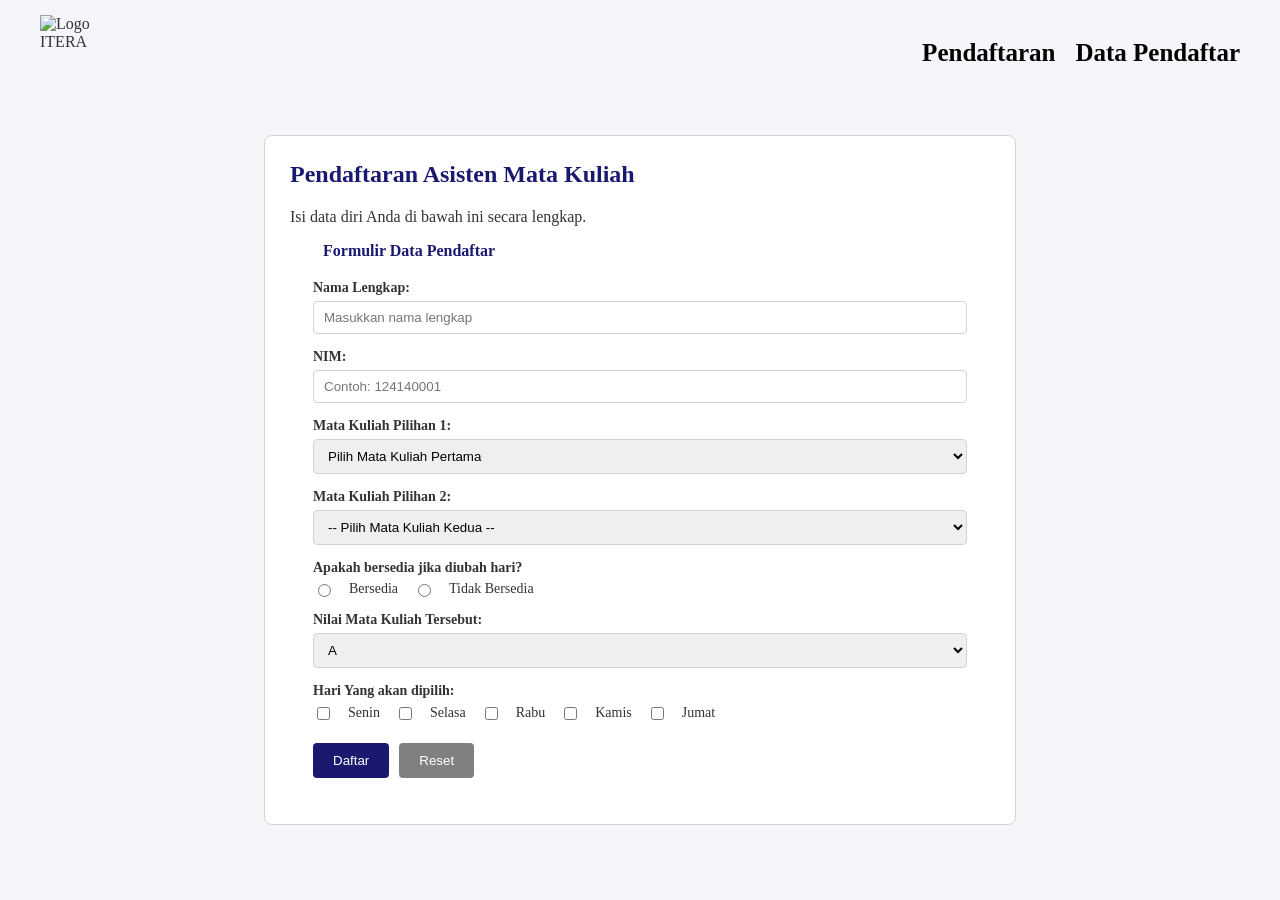
==== task_3/index.html @ 4419f26e "Initial commit" ====
<!DOCTYPE html>
<html lang="id">

<head>
    <link rel="stylesheet" href="style.css">
    <meta charset="UTF-8">
    <meta name="viewport" content="width=device-width, initial-scale=1.0">
    <meta name="description" content="Formulir Peminjaman GSC">
    <meta name="author" content="alhamdy aka mancz">
    <meta name="keywords" content="Asisten, Mata kuliah, Asisten Mata Kuliah">
    <title>Pendaftaran Asisten Mata Kuliah</title>
</head>
<body>
    <header>
        <nav>
            <img src="img/Logo Itera.png" alt="Logo ITERA">
            <ul>
                <li> <a href="index.html">Pendaftaran</a></li>
                <li> <a href="Data_Pendaftar.html"> Data Pendaftar</a></li>
            </ul>
        </nav>
    </header>

    <main class="Formulir">
        <section class="box">
            <h1>Pendaftaran Asisten Mata Kuliah</h1>
            <p>Isi data diri Anda di bawah ini secara lengkap.</p>

            <form action="Data_Pendaftar.html" method="get">
                <fieldset>
                    <legend>Formulir Data Pendaftar</legend>

                    <div class="form-group">
                        <label for="nama">Nama Lengkap:</label>
                        <input type="text" id="nama" name="nama" placeholder="Masukkan nama lengkap" required>
                    </div>

                    <div class="form-group">
                        <label for="nim">NIM:</label>
                        <input type="text" id="nim" name="nim" placeholder="Contoh: 124140001" pattern="[0-9]{9}" title="Masukkan 9 digit NIM" required>
                    </div>

                    <div class="form-group">
                        <label for="matkul1">Mata Kuliah Pilihan 1:</label>
                        <select id="matkul1" name="matkul1" required>
                            <option value=""> Pilih Mata Kuliah Pertama </option>
                            <option value="Pengembangan Aplikasi Web">Pengembangan Aplikasi Web</option>
                            <option value="Basis Data">Basis Data</option>
                            <option value="Jaringan Komputer">Jaringan Komputer</option>
                            <option value="Metodologi Penelitian">Metodologi Penelitian</option>
                        </select>
                    </div>

                    <div class="form-group">
                        <label for="matkul2">Mata Kuliah Pilihan 2:</label>
                        <select id="matkul2" name="matkul2" required>
                            <option value="">-- Pilih Mata Kuliah Kedua --</option>
                            <option value="Pengembangan Aplikasi Web">Pengembangan Aplikasi Web</option>
                            <option value="Basis Data">Basis Data</option>
                            <option value="Jaringan Komputer">Jaringan Komputer</option>
                            <option value="Metodologi Penelitian">Metodologi Penelitian</option>
                        </select>
                    </div>

                    <div class="form-group">
                        <label>Apakah bersedia jika diubah hari?</label>
                        <div class="radio-group">
                            <input type="radio" id="bersedia-ya" name="bersedia_ubah_hari" value="Bersedia" required>
                            <label for="bersedia-ya">Bersedia</label>

                            <input type="radio" id="bersedia-tidak" name="bersedia_ubah_hari" value="Tidak Bersedia">
                            <label for="bersedia-tidak">Tidak Bersedia</label>
                        </div>
                    </div>

                    <div class="form-group">
                        <label for="nilai">Nilai Mata Kuliah Tersebut:</label>
                        <select id="nilai" name="nilai" required>
                            <option value="A">A</option>
                            <option value="AB">AB</option>
                            <option value="B">B</option>
                        </select>
                    </div>

                    <div class="form-group">
                        <label>Hari Yang akan dipilih:</label>
                        <div class="checkbox-group">
                            <input type="checkbox" id="senin" name="hari" value="Senin">
                            <label for="senin">Senin</label>
                            
                            <input type="checkbox" id="selasa" name="hari" value="Selasa">
                            <label for="selasa">Selasa</label>

                            <input type="checkbox" id="rabu" name="hari" value="Rabu">
                            <label for="rabu">Rabu</label>

                            <input type="checkbox" id="kamis" name="hari" value="Kamis">
                            <label for="kamis">Kamis</label>

                            <input type="checkbox" id="jumat" name="hari" value="Jumat">
                            <label for="jumat">Jumat</label>
                        </div>
                    </div>

                    <div class="button-group">
                        <button type="submit" id="btn-submit">Daftar</button>
                        <button type="reset" id="btn-reset">Reset</button>
                    </div>
                </fieldset>
            </form>
        </section>
    </main>
    
</body>
</html>
---- task_3/style.css ----
body {
    margin: 0;
    padding: 0;
    background-color: #f4f6f9;
    color: #333;
}

header {
    padding: 5px 10px;
}

nav {
    display: flex;
    justify-content: space-between;
    align-items: center;
    padding: 10px 30px;
}

nav img {
    height: 75px;
    width: 75px;
}

nav ul {
    display: flex;
    align-items: center;
    list-style-type: none;
    margin: 0;
    padding: 0;
    gap: 20px;
}

nav a {
    font-size: 25px;
    text-decoration: none;
    color: black;
    font-weight: bold;
}

nav a:hover {
    text-decoration: underline;
}

fieldset {
    border: 1px solid white;
    border-radius: 6px;
    padding: 20px;
    margin-top: 15px;
}

legend {
    font-weight: bold;
    padding: 0 10px;
    color: midnightblue;
}

.box {
    max-width: 700px;
    margin: 30px auto;
    background-color: white;
    padding: 25px;
    border-radius: 8px;
    border: 1px solid lightgrey;
}

.Formulir h1, .DataContainer h1 {
    margin-top: 0;
    color: midnightblue;
}

.form-group {
    margin-bottom: 15px;
    display: flex;
    flex-direction: column;
    gap: 5px;
}

.form-group label {
    font-weight: bold;
    font-size: 14px;
}

.radio-group, .checkbox-group {
    display: flex;
    gap: 15px;
    align-items: center;
}

input[type="text"],
select{
    width: 100%;
    padding: 8px 10px;
    border: 1px solid lightgray;
    border-radius: 4px;
    box-sizing: border-box;
}

.radio-group label, .checkbox-group label {
    font-weight: normal;
}

.button-group {
    display: flex;
    gap: 10px;
    margin-top: 20px;
}

#btn-submit {
    background-color: midnightblue;
    color: white;
    padding: 10px 20px;
    border: none;
    border-radius: 4px;
    cursor: pointer;
}

#btn-submit:hover {
    background-color: darkblue;
}

#btn-reset {
    background-color: grey;
    color: white;
    padding: 10px 20px;
    border: none;
    border-radius: 4px;
    cursor: pointer;
}

#btn-reset:hover {
    background-color: darkgray;
}

table.tabel-pendaftar {
    width: 100%;
    border-collapse: collapse;
    margin-top: 20px;
}

table.tabel-pendaftar caption {
    font-weight: bold;
    margin-bottom: 10px;
    text-align: left;
}

table.tabel-pendaftar th,
table.tabel-pendaftar td {
    border: 1px solid black;
    padding: 10px;
    text-align: left;
    font-size: 14px;
}

table.tabel-pendaftar th {
    background-color: midnightblue;
    color: white;
}
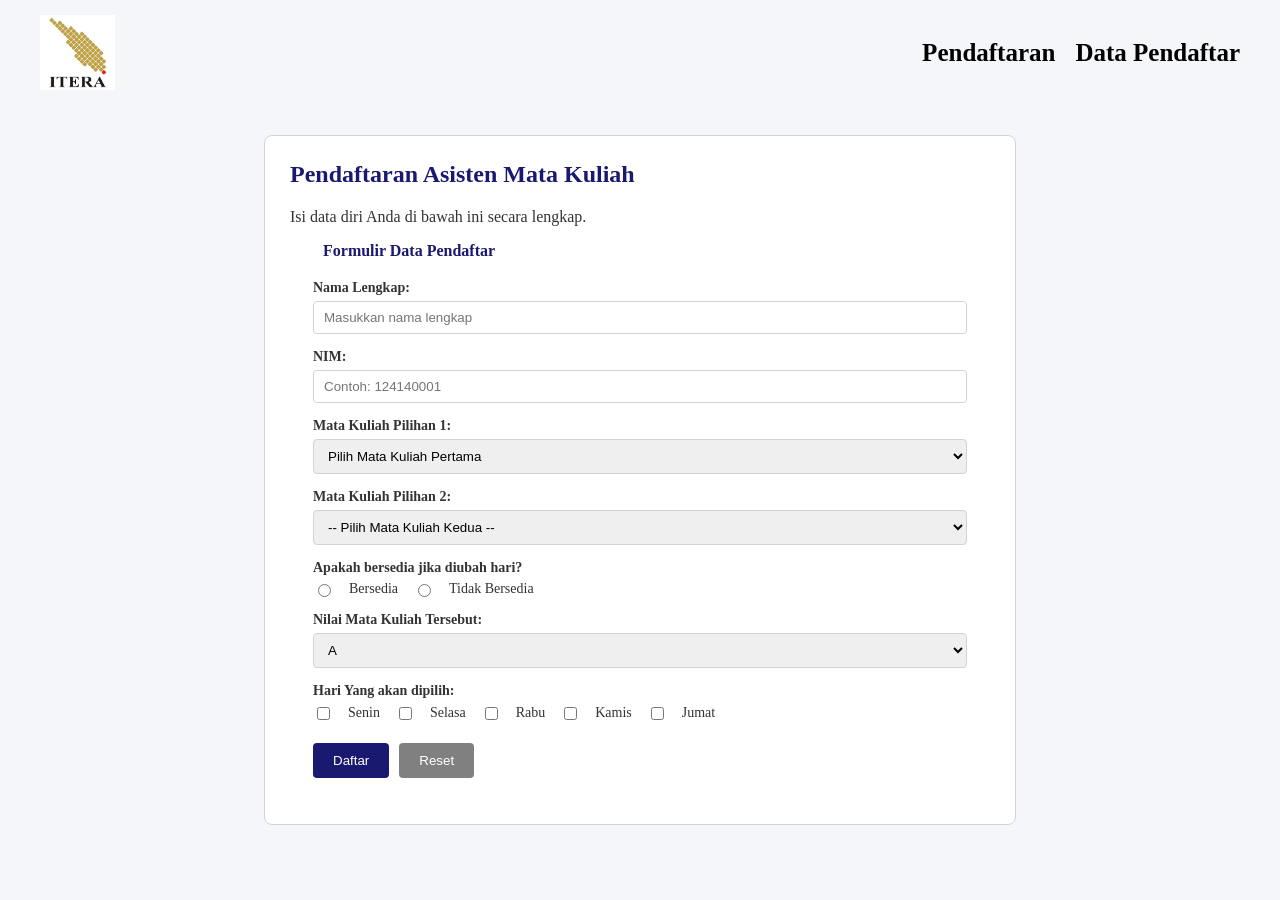
==== commit e014acef: "Slight changes in metadata" ====
--- a/task_3/index.html
+++ b/task_3/index.html
@@ -5,7 +5,7 @@
     <link rel="stylesheet" href="style.css">
     <meta charset="UTF-8">
     <meta name="viewport" content="width=device-width, initial-scale=1.0">
-    <meta name="description" content="Formulir Peminjaman GSC">
+    <meta name="description" content="Pendaftaran Aasisten Mata Kuliah">
     <meta name="author" content="alhamdy aka mancz">
     <meta name="keywords" content="Asisten, Mata kuliah, Asisten Mata Kuliah">
     <title>Pendaftaran Asisten Mata Kuliah</title>
